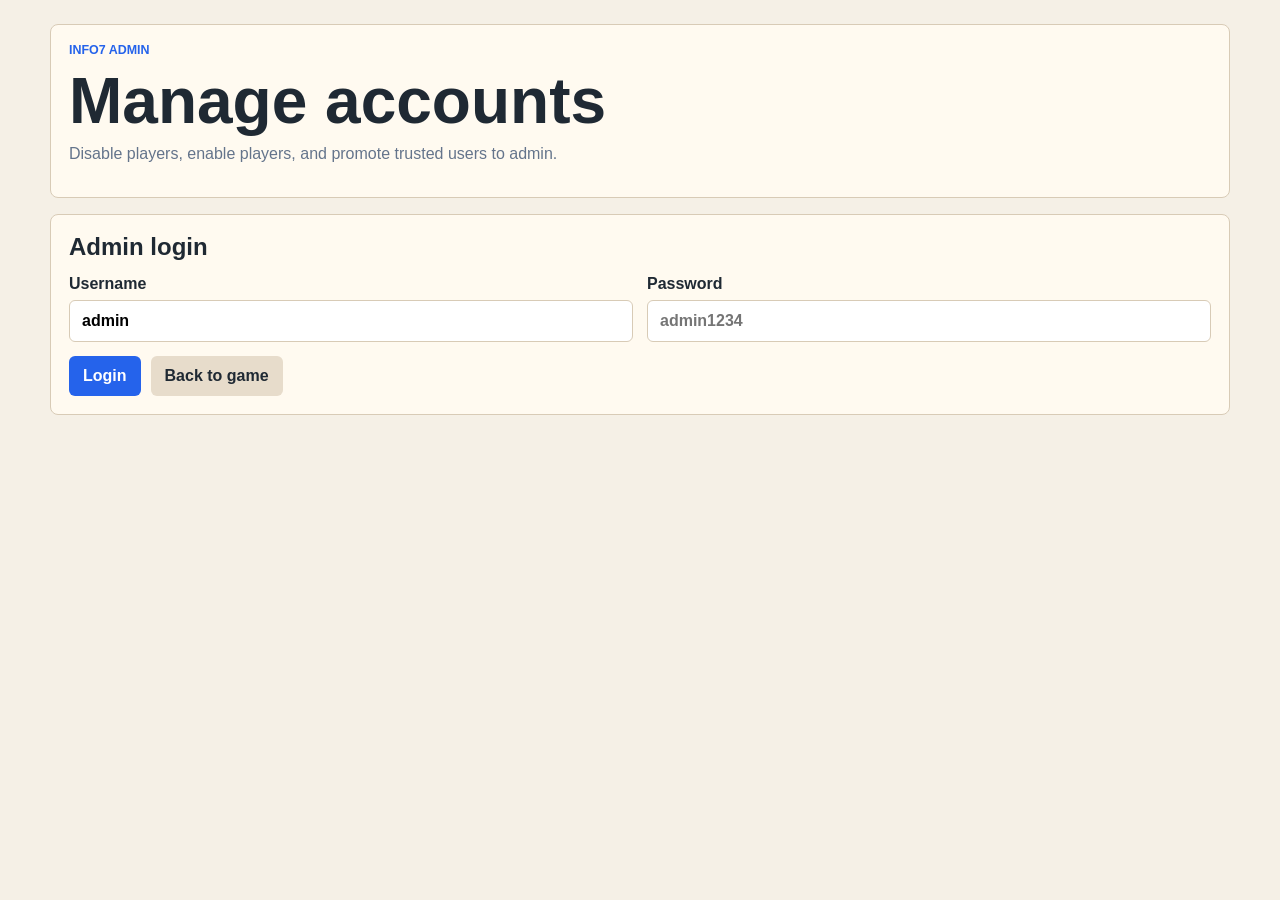
==== admin.html @ 7cdc0549 "Add files via upload" ====
<!doctype html>
<html lang="en">
  <head>
    <meta charset="utf-8">
    <meta name="viewport" content="width=device-width, initial-scale=1">
    <title>INFO7 Admin</title>
    <link rel="stylesheet" href="styles.css">
  </head>
  <body>
    <main class="app">
      <section class="panel hero">
        <p class="eyebrow">INFO7 Admin</p>
        <h1>Manage accounts</h1>
        <p class="muted">Disable players, enable players, and promote trusted users to admin.</p>
      </section>

      <section class="panel" id="loginPanel">
        <h2>Admin login</h2>
        <div class="grid two">
          <label>
            Username
            <input id="username" autocomplete="username" value="admin">
          </label>
          <label>
            Password
            <input id="password" type="password" autocomplete="current-password" placeholder="admin1234">
          </label>
        </div>
        <div class="actions">
          <button id="loginBtn">Login</button>
          <a class="button-link secondary-link" href="/">Back to game</a>
        </div>
      </section>

      <section class="panel hidden" id="adminPanel">
        <div class="topline">
          <div>
            <p class="eyebrow">Dashboard</p>
            <h2>Players</h2>
          </div>
          <button class="secondary" id="refreshBtn">Refresh</button>
        </div>
        <div class="table-wrap">
          <table>
            <thead>
              <tr>
                <th>ID</th>
                <th>Username</th>
                <th>Role</th>
                <th>Status</th>
                <th>Stats</th>
                <th>Actions</th>
              </tr>
            </thead>
            <tbody id="playersTable"></tbody>
          </table>
        </div>
      </section>

      <section class="panel hidden" id="roomsPanel">
        <h2>Recent rooms</h2>
        <div class="table-wrap">
          <table>
            <thead>
              <tr>
                <th>Code</th>
                <th>White</th>
                <th>Black</th>
                <th>Status</th>
                <th>Turn</th>
              </tr>
            </thead>
            <tbody id="roomsTable"></tbody>
          </table>
        </div>
      </section>

      <section class="panel hidden" id="databasePanel">
        <h2>Database</h2>
        <div class="database-grid">
          <p><strong>Path:</strong> <span id="databasePath">-</span></p>
          <p><strong>Size:</strong> <span id="databaseSize">-</span></p>
          <p><strong>Players:</strong> <span id="databasePlayers">-</span></p>
          <p><strong>Rooms:</strong> <span id="databaseRooms">-</span></p>
          <p><strong>Moves:</strong> <span id="databaseMoves">-</span></p>
        </div>
      </section>

      <p class="message" id="message"></p>
    </main>
    <script src="admin.js"></script>
  </body>
</html>
---- styles.css ----
:root {
  --bg: #f5f0e6;
  --text: #1f2933;
  --muted: #64748b;
  --panel: #fffaf0;
  --line: #d8cbb6;
  --primary: #2563eb;
  --primary-dark: #1d4ed8;
  --dark-square: #8b5a2b;
  --light-square: #f3d7a5;
  --selected: #facc15;
}

* {
  box-sizing: border-box;
}

body {
  margin: 0;
  min-height: 100vh;
  font-family: Arial, Helvetica, sans-serif;
  background: var(--bg);
  color: var(--text);
}

.app {
  width: min(1180px, calc(100% - 32px));
  margin: 0 auto;
  padding: 24px 0;
}

.panel {
  background: var(--panel);
  border: 1px solid var(--line);
  border-radius: 8px;
  padding: 18px;
  margin-bottom: 16px;
}

.hero {
  display: grid;
  gap: 8px;
}

h1,
h2,
h3,
p {
  margin-top: 0;
}

h1 {
  font-size: clamp(2rem, 5vw, 4rem);
  line-height: 1;
  margin-bottom: 4px;
}

h2 {
  margin-bottom: 14px;
}

h3 {
  margin: 18px 0 8px;
}

.eyebrow {
  color: var(--primary);
  font-weight: 700;
  letter-spacing: 0;
  text-transform: uppercase;
  font-size: 0.78rem;
  margin-bottom: 4px;
}

.muted,
.status-line {
  color: var(--muted);
}

.grid {
  display: grid;
  gap: 14px;
}

.two {
  grid-template-columns: repeat(2, minmax(0, 1fr));
}

label {
  display: grid;
  gap: 7px;
  font-weight: 700;
}

input {
  width: 100%;
  border: 1px solid var(--line);
  border-radius: 6px;
  padding: 11px 12px;
  font: inherit;
  background: white;
}

button {
  border: 0;
  border-radius: 6px;
  padding: 11px 14px;
  font: inherit;
  font-weight: 700;
  background: var(--primary);
  color: white;
  cursor: pointer;
}

button:hover {
  background: var(--primary-dark);
}

button.secondary {
  color: var(--text);
  background: #e7dccb;
}

button.secondary:hover {
  background: #d8cbb6;
}

.button-link {
  display: inline-flex;
  align-items: center;
  justify-content: center;
  border-radius: 6px;
  padding: 11px 14px;
  font-weight: 700;
  text-decoration: none;
}

.secondary-link {
  color: var(--text);
  background: #e7dccb;
}

.small {
  padding: 7px 10px;
  font-size: 0.9rem;
}

.actions,
.join-row,
.topline {
  display: flex;
  gap: 10px;
  align-items: center;
}

.actions {
  margin-top: 14px;
}

.topline {
  justify-content: space-between;
}

.game-layout {
  display: grid;
  grid-template-columns: minmax(320px, 1fr) 320px;
  gap: 16px;
}

.board-wrap {
  width: min(78vh, 100%);
  margin: 0 auto;
}

.board {
  width: 100%;
  aspect-ratio: 1;
  display: grid;
  grid-template-columns: repeat(8, 1fr);
  border: 2px solid #4b2e16;
}

.square {
  display: grid;
  place-items: center;
  border: 0;
  border-radius: 0;
  padding: 0;
  font-size: clamp(0.9rem, 3vw, 1.7rem);
  line-height: 1;
  font-family: Arial, Helvetica, sans-serif;
}

.square:hover {
  outline: 3px solid rgba(37, 99, 235, 0.55);
  outline-offset: -3px;
}

.square.light:hover {
  background: var(--light-square);
}

.square.dark:hover {
  background: var(--dark-square);
}

.square:focus-visible {
  outline: 4px solid var(--selected);
  outline-offset: -4px;
}

.light {
  background: var(--light-square);
}

.dark {
  background: var(--dark-square);
}

.selected {
  box-shadow: inset 0 0 0 5px var(--selected);
}

.piece {
  display: grid;
  place-items: center;
  width: 72%;
  height: 72%;
  border-radius: 999px;
  font-weight: 900;
  pointer-events: none;
}

.black-piece {
  color: #f8fafc;
  background: #111827;
  border: 2px solid #020617;
}

.white-piece {
  color: #111827;
  background: #fff7ed;
  border: 2px solid #111827;
}

.moves {
  max-height: 260px;
  overflow: auto;
  padding-left: 24px;
}

.message {
  min-height: 24px;
  font-weight: 700;
}

.table-wrap {
  overflow-x: auto;
}

table {
  width: 100%;
  border-collapse: collapse;
}

th,
td {
  border-bottom: 1px solid var(--line);
  padding: 10px;
  text-align: left;
}

.table-actions {
  display: flex;
  flex-wrap: wrap;
  gap: 8px;
}

.database-grid {
  display: grid;
  grid-template-columns: repeat(2, minmax(0, 1fr));
  gap: 10px 16px;
}

.database-grid p {
  margin-bottom: 0;
  overflow-wrap: anywhere;
}

.server-status {
  display: inline-flex;
  width: fit-content;
  border: 1px solid var(--line);
  border-radius: 999px;
  padding: 7px 12px;
  background: white;
  color: var(--muted);
  font-weight: 700;
}

.hidden {
  display: none;
}

@media (max-width: 820px) {
  .two,
  .game-layout {
    grid-template-columns: 1fr;
  }

  .topline {
    align-items: flex-start;
    flex-direction: column;
  }
}
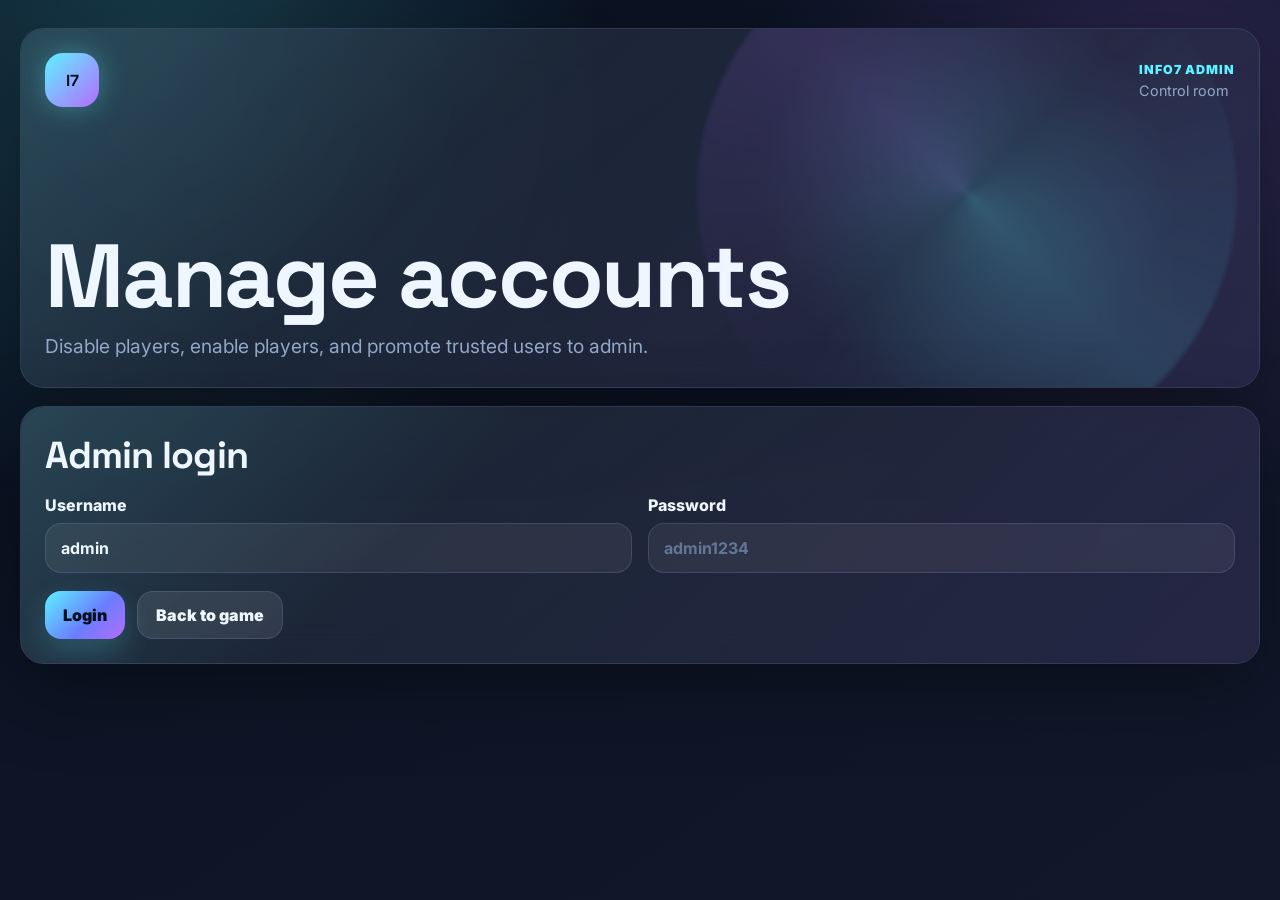
==== commit 2062b198: "Redesign chess frontend" ====
--- a/admin.html
+++ b/admin.html
@@ -4,17 +4,31 @@
     <meta charset="utf-8">
     <meta name="viewport" content="width=device-width, initial-scale=1">
     <title>INFO7 Admin</title>
+    <link rel="icon" href="data:image/svg+xml,%3Csvg xmlns='http://www.w3.org/2000/svg' viewBox='0 0 64 64'%3E%3Crect width='64' height='64' rx='16' fill='%2308121f'/%3E%3Cpath d='M18 50h28l-3-8H21l-3 8Zm8-12h12l3-24-9 7-9-7 3 24Z' fill='%235df2ff'/%3E%3Cpath d='M22 50h24l-2-5H20l2 5Z' fill='%23b56cff'/%3E%3C/svg%3E">
+    <link rel="preconnect" href="https://fonts.googleapis.com">
+    <link rel="preconnect" href="https://fonts.gstatic.com" crossorigin>
+    <link href="https://fonts.googleapis.com/css2?family=Inter:wght@400;500;600;700;800;900&family=Space+Grotesk:wght@600;700&display=swap" rel="stylesheet">
     <link rel="stylesheet" href="styles.css">
   </head>
   <body>
+    <div class="ambient ambient-one"></div>
+    <div class="ambient ambient-two"></div>
     <main class="app">
-      <section class="panel hero">
-        <p class="eyebrow">INFO7 Admin</p>
-        <h1>Manage accounts</h1>
-        <p class="muted">Disable players, enable players, and promote trusted users to admin.</p>
+      <section class="panel hero reveal-card">
+        <div class="brand-row">
+          <div class="brand-mark" aria-hidden="true">I7</div>
+          <div>
+            <p class="eyebrow">INFO7 Admin</p>
+            <p class="brand-subtitle">Control room</p>
+          </div>
+        </div>
+        <div class="hero-copy">
+          <h1>Manage accounts</h1>
+          <p class="muted">Disable players, enable players, and promote trusted users to admin.</p>
+        </div>
       </section>
 
-      <section class="panel" id="loginPanel">
+      <section class="panel reveal-card" id="loginPanel">
         <h2>Admin login</h2>
         <div class="grid two">
           <label>
@@ -32,7 +46,7 @@
         </div>
       </section>
 
-      <section class="panel hidden" id="adminPanel">
+      <section class="panel hidden reveal-card" id="adminPanel">
         <div class="topline">
           <div>
             <p class="eyebrow">Dashboard</p>
@@ -57,7 +71,7 @@
         </div>
       </section>
 
-      <section class="panel hidden" id="roomsPanel">
+      <section class="panel hidden reveal-card" id="roomsPanel">
         <h2>Recent rooms</h2>
         <div class="table-wrap">
           <table>
@@ -75,7 +89,7 @@
         </div>
       </section>
 
-      <section class="panel hidden" id="databasePanel">
+      <section class="panel hidden reveal-card" id="databasePanel">
         <h2>Database</h2>
         <div class="database-grid">
           <p><strong>Path:</strong> <span id="databasePath">-</span></p>
--- a/styles.css
+++ b/styles.css
@@ -1,45 +1,194 @@
 :root {
-  --bg: #f5f0e6;
-  --text: #1f2933;
-  --muted: #64748b;
-  --panel: #fffaf0;
-  --line: #d8cbb6;
-  --primary: #2563eb;
-  --primary-dark: #1d4ed8;
-  --dark-square: #8b5a2b;
-  --light-square: #f3d7a5;
-  --selected: #facc15;
+  color-scheme: dark;
+  --bg: #08111f;
+  --bg-2: #101a2c;
+  --panel: rgba(13, 24, 42, 0.74);
+  --panel-strong: rgba(15, 29, 52, 0.92);
+  --panel-soft: rgba(255, 255, 255, 0.055);
+  --line: rgba(170, 191, 255, 0.16);
+  --line-strong: rgba(112, 231, 255, 0.28);
+  --text: #eef6ff;
+  --muted: #94a8c7;
+  --muted-2: #637795;
+  --primary: #5df2ff;
+  --primary-dark: #15bad4;
+  --violet: #b56cff;
+  --gold: #ffc857;
+  --danger: #ff5c7a;
+  --success: #5dffb1;
+  --warning: #ffb45d;
+  --dark-square: #182338;
+  --light-square: #d7ebff;
+  --dark-square-2: #121b2f;
+  --light-square-2: #b8d5f7;
+  --selected: #5df2ff;
+  --shadow: 0 24px 80px rgba(0, 0, 0, 0.38);
+  --glow: 0 0 34px rgba(93, 242, 255, 0.27);
+  --radius: 24px;
+  --radius-sm: 14px;
+  --ease: cubic-bezier(0.2, 0.8, 0.2, 1);
 }
 
 * {
   box-sizing: border-box;
+}
+
+html {
+  min-height: 100%;
+  background: var(--bg);
+  scroll-behavior: smooth;
 }
 
 body {
   margin: 0;
   min-height: 100vh;
-  font-family: Arial, Helvetica, sans-serif;
-  background: var(--bg);
+  overflow-x: hidden;
+  font-family: "Inter", Arial, Helvetica, sans-serif;
+  background:
+    radial-gradient(circle at 12% 8%, rgba(93, 242, 255, 0.2), transparent 28rem),
+    radial-gradient(circle at 92% 12%, rgba(181, 108, 255, 0.18), transparent 26rem),
+    linear-gradient(145deg, #07101f 0%, #0d1526 44%, #11182a 100%);
   color: var(--text);
 }
 
+body::before {
+  content: "";
+  position: fixed;
+  inset: 0;
+  pointer-events: none;
+  z-index: -3;
+  background-image:
+    linear-gradient(rgba(255, 255, 255, 0.03) 1px, transparent 1px),
+    linear-gradient(90deg, rgba(255, 255, 255, 0.03) 1px, transparent 1px);
+  background-size: 54px 54px;
+  mask-image: linear-gradient(to bottom, rgba(0, 0, 0, 0.75), transparent 82%);
+}
+
+.ambient {
+  position: fixed;
+  z-index: -2;
+  width: 34rem;
+  height: 34rem;
+  border-radius: 999px;
+  filter: blur(36px);
+  opacity: 0.34;
+  pointer-events: none;
+  animation: floatGlow 11s var(--ease) infinite alternate;
+}
+
+.ambient-one {
+  top: -14rem;
+  left: -9rem;
+  background: rgba(93, 242, 255, 0.55);
+}
+
+.ambient-two {
+  right: -13rem;
+  bottom: -15rem;
+  background: rgba(181, 108, 255, 0.5);
+  animation-delay: -5s;
+}
+
 .app {
-  width: min(1180px, calc(100% - 32px));
+  width: min(1240px, calc(100% - 32px));
   margin: 0 auto;
-  padding: 24px 0;
+  padding: 28px 0 38px;
+}
+
+.game-view .app {
+  width: min(1480px, calc(100% - 24px));
 }
 
 .panel {
-  background: var(--panel);
+  position: relative;
+  overflow: hidden;
+  margin-bottom: 18px;
+  padding: 24px;
   border: 1px solid var(--line);
-  border-radius: 8px;
-  padding: 18px;
-  margin-bottom: 16px;
+  border-radius: var(--radius);
+  background:
+    linear-gradient(145deg, rgba(255, 255, 255, 0.085), rgba(255, 255, 255, 0.035)),
+    var(--panel);
+  box-shadow: var(--shadow);
+  backdrop-filter: blur(22px);
+}
+
+.panel::before {
+  content: "";
+  position: absolute;
+  inset: 0;
+  pointer-events: none;
+  border-radius: inherit;
+  background: linear-gradient(135deg, rgba(93, 242, 255, 0.18), transparent 34%, rgba(181, 108, 255, 0.13));
+  opacity: 0.72;
+}
+
+.panel > * {
+  position: relative;
+  z-index: 1;
+}
+
+.reveal-card {
+  animation: cardIn 0.55s var(--ease) both;
 }
 
 .hero {
-  display: grid;
-  gap: 8px;
+  min-height: 360px;
+  display: grid;
+  align-content: space-between;
+  gap: 32px;
+}
+
+.hero::after {
+  content: "";
+  position: absolute;
+  right: 22px;
+  bottom: -76px;
+  width: min(43vw, 540px);
+  aspect-ratio: 1;
+  border-radius: 50%;
+  background:
+    radial-gradient(circle, rgba(93, 242, 255, 0.2), transparent 54%),
+    conic-gradient(from 45deg, transparent, rgba(93, 242, 255, 0.18), transparent, rgba(181, 108, 255, 0.2), transparent);
+  filter: blur(2px);
+  opacity: 0.76;
+}
+
+.brand-row,
+.hero-meta,
+.actions,
+.join-row,
+.topline,
+.game-actions,
+.chat-head,
+.card-head,
+.side-header {
+  display: flex;
+  align-items: center;
+  gap: 12px;
+}
+
+.brand-row {
+  justify-content: space-between;
+}
+
+.brand-mark {
+  display: grid;
+  place-items: center;
+  width: 54px;
+  height: 54px;
+  border-radius: 18px;
+  color: #07101f;
+  font-family: "Space Grotesk", "Inter", sans-serif;
+  font-weight: 800;
+  background: linear-gradient(135deg, var(--primary), var(--violet));
+  box-shadow: 0 0 28px rgba(93, 242, 255, 0.36);
+}
+
+.brand-subtitle {
+  margin: 2px 0 0;
+  color: var(--muted);
+  font-size: 0.9rem;
 }
 
 h1,
@@ -49,27 +198,37 @@
   margin-top: 0;
 }
 
+h1,
+h2,
+h3 {
+  font-family: "Space Grotesk", "Inter", sans-serif;
+  letter-spacing: -0.025em;
+}
+
 h1 {
-  font-size: clamp(2rem, 5vw, 4rem);
-  line-height: 1;
-  margin-bottom: 4px;
+  max-width: 820px;
+  margin-bottom: 14px;
+  font-size: clamp(2.7rem, 7vw, 6.8rem);
+  line-height: 0.9;
 }
 
 h2 {
-  margin-bottom: 14px;
+  margin-bottom: 16px;
+  font-size: clamp(1.6rem, 3vw, 2.35rem);
 }
 
 h3 {
-  margin: 18px 0 8px;
+  margin: 0;
+  font-size: 1.08rem;
 }
 
 .eyebrow {
+  margin-bottom: 5px;
   color: var(--primary);
-  font-weight: 700;
-  letter-spacing: 0;
+  font-size: 0.78rem;
+  font-weight: 900;
+  letter-spacing: 0.08em;
   text-transform: uppercase;
-  font-size: 0.78rem;
-  margin-bottom: 4px;
 }
 
 .muted,
@@ -77,9 +236,77 @@
   color: var(--muted);
 }
 
+.muted {
+  max-width: 760px;
+  margin-bottom: 0;
+  font-size: clamp(1rem, 1.5vw, 1.2rem);
+  line-height: 1.7;
+}
+
+.soft-pill,
+.server-status,
+.room-badge,
+.mini-label {
+  display: inline-flex;
+  align-items: center;
+  width: fit-content;
+  border: 1px solid var(--line-strong);
+  border-radius: 999px;
+  background: rgba(93, 242, 255, 0.09);
+  color: var(--text);
+  font-weight: 800;
+  box-shadow: inset 0 1px 0 rgba(255, 255, 255, 0.09);
+}
+
+.server-status {
+  gap: 8px;
+  padding: 9px 14px;
+}
+
+.server-status::before,
+.status-dot {
+  content: "";
+  flex: 0 0 auto;
+  width: 10px;
+  height: 10px;
+  border-radius: 999px;
+  background: var(--success);
+  box-shadow: 0 0 16px var(--success);
+  animation: pulseDot 1.5s ease-in-out infinite;
+}
+
+.room-waiting .status-dot {
+  background: var(--warning);
+  box-shadow: 0 0 16px var(--warning);
+}
+
+.room-playing .status-dot {
+  background: var(--success);
+  box-shadow: 0 0 16px var(--success);
+}
+
+.room-playing #turnText {
+  color: var(--primary);
+  text-shadow: 0 0 22px rgba(93, 242, 255, 0.24);
+}
+
+.soft-pill,
+.mini-label {
+  padding: 8px 12px;
+  color: var(--muted);
+  font-size: 0.82rem;
+}
+
+.room-badge {
+  margin-left: 7px;
+  padding: 7px 12px;
+  color: var(--primary);
+  letter-spacing: 0.08em;
+}
+
 .grid {
   display: grid;
-  gap: 14px;
+  gap: 16px;
 }
 
 .two {
@@ -88,73 +315,103 @@
 
 label {
   display: grid;
-  gap: 7px;
-  font-weight: 700;
+  gap: 8px;
+  color: var(--text);
+  font-weight: 800;
 }
 
 input {
   width: 100%;
+  min-height: 50px;
   border: 1px solid var(--line);
-  border-radius: 6px;
-  padding: 11px 12px;
-  font: inherit;
-  background: white;
-}
-
-button {
-  border: 0;
-  border-radius: 6px;
-  padding: 11px 14px;
+  border-radius: 16px;
+  padding: 13px 15px;
+  outline: none;
+  background: rgba(255, 255, 255, 0.065);
+  color: var(--text);
   font: inherit;
   font-weight: 700;
-  background: var(--primary);
-  color: white;
-  cursor: pointer;
-}
-
-button:hover {
-  background: var(--primary-dark);
-}
-
-button.secondary {
-  color: var(--text);
-  background: #e7dccb;
-}
-
-button.secondary:hover {
-  background: #d8cbb6;
-}
-
+  transition: border-color 0.22s var(--ease), box-shadow 0.22s var(--ease), background 0.22s var(--ease);
+}
+
+input::placeholder {
+  color: var(--muted-2);
+}
+
+input:focus {
+  border-color: var(--primary);
+  background: rgba(93, 242, 255, 0.08);
+  box-shadow: 0 0 0 4px rgba(93, 242, 255, 0.1), var(--glow);
+}
+
+button,
 .button-link {
+  position: relative;
   display: inline-flex;
   align-items: center;
   justify-content: center;
-  border-radius: 6px;
-  padding: 11px 14px;
-  font-weight: 700;
+  min-height: 48px;
+  border: 0;
+  border-radius: 16px;
+  padding: 12px 18px;
+  overflow: hidden;
+  background: linear-gradient(135deg, var(--primary), #6a7dff 58%, var(--violet));
+  color: #06101e;
+  cursor: pointer;
+  font: inherit;
+  font-weight: 900;
   text-decoration: none;
-}
-
+  box-shadow: 0 13px 30px rgba(93, 242, 255, 0.2);
+  transition: transform 0.2s var(--ease), box-shadow 0.2s var(--ease), filter 0.2s var(--ease);
+}
+
+button:hover,
+.button-link:hover {
+  transform: translateY(-2px) scale(1.015);
+  filter: saturate(1.1);
+  box-shadow: 0 18px 40px rgba(93, 242, 255, 0.28);
+}
+
+button:active,
+.button-link:active {
+  transform: translateY(0) scale(0.985);
+}
+
+button.secondary,
 .secondary-link {
   color: var(--text);
-  background: #e7dccb;
+  background: rgba(255, 255, 255, 0.095);
+  border: 1px solid var(--line);
+  box-shadow: none;
+}
+
+button.secondary:hover,
+.secondary-link:hover {
+  background: rgba(93, 242, 255, 0.13);
+  border-color: var(--line-strong);
+}
+
+.ripple {
+  position: absolute;
+  width: 18px;
+  height: 18px;
+  border-radius: 999px;
+  transform: translate(-50%, -50%) scale(0);
+  background: rgba(255, 255, 255, 0.56);
+  pointer-events: none;
+  animation: ripple 0.62s ease-out forwards;
 }
 
 .small {
-  padding: 7px 10px;
-  font-size: 0.9rem;
-}
-
-.actions,
-.join-row,
-.topline {
-  display: flex;
-  gap: 10px;
-  align-items: center;
+  min-height: 36px;
+  padding: 8px 11px;
+  border-radius: 12px;
+  font-size: 0.88rem;
 }
 
 .actions {
-  margin-top: 14px;
+  margin-top: 18px;
+  flex-wrap: wrap;
 }
 
 .topline {
@@ -163,13 +420,44 @@
 
 .game-layout {
   display: grid;
-  grid-template-columns: minmax(320px, 1fr) 320px;
-  gap: 16px;
+  grid-template-columns: minmax(440px, 1fr) minmax(340px, 430px);
+  gap: 22px;
+  align-items: start;
+}
+
+.game-topline {
+  margin-bottom: 18px;
+}
+
+.waiting-line {
+  display: inline-flex;
+  align-items: center;
+  gap: 9px;
+  color: var(--muted);
+  font-size: 0.92rem;
+  font-weight: 700;
+}
+
+.room-panel .grid {
+  align-items: end;
+}
+
+.board-panel {
+  min-height: calc(100vh - 56px);
 }
 
 .board-wrap {
   width: min(78vh, 100%);
   margin: 0 auto;
+  padding: clamp(10px, 1.4vw, 18px);
+  border-radius: 30px;
+  background:
+    linear-gradient(145deg, rgba(93, 242, 255, 0.22), rgba(181, 108, 255, 0.11)),
+    rgba(255, 255, 255, 0.055);
+  box-shadow:
+    inset 0 1px 0 rgba(255, 255, 255, 0.18),
+    0 34px 90px rgba(0, 0, 0, 0.42),
+    0 0 60px rgba(93, 242, 255, 0.16);
 }
 
 .board {
@@ -177,81 +465,395 @@
   aspect-ratio: 1;
   display: grid;
   grid-template-columns: repeat(8, 1fr);
-  border: 2px solid #4b2e16;
+  border: 1px solid rgba(255, 255, 255, 0.18);
+  border-radius: 22px;
+  overflow: hidden;
+  background: #0b1220;
+  box-shadow:
+    inset 0 0 0 1px rgba(3, 8, 16, 0.72),
+    inset 0 20px 42px rgba(255, 255, 255, 0.05);
 }
 
 .square {
+  position: relative;
   display: grid;
   place-items: center;
   border: 0;
   border-radius: 0;
   padding: 0;
-  font-size: clamp(0.9rem, 3vw, 1.7rem);
+  outline: 0;
+  font-family: "Inter", Arial, Helvetica, sans-serif;
   line-height: 1;
-  font-family: Arial, Helvetica, sans-serif;
+  isolation: isolate;
+  transition: transform 0.18s var(--ease), box-shadow 0.18s var(--ease), filter 0.18s var(--ease);
+}
+
+.square::before {
+  content: "";
+  position: absolute;
+  inset: 0;
+  z-index: -1;
+  opacity: 0;
+  background: radial-gradient(circle, rgba(93, 242, 255, 0.34), transparent 62%);
+  transition: opacity 0.2s var(--ease);
+}
+
+.square:hover::before,
+.square:focus-visible::before {
+  opacity: 1;
 }
 
 .square:hover {
-  outline: 3px solid rgba(37, 99, 235, 0.55);
-  outline-offset: -3px;
-}
-
-.square.light:hover {
-  background: var(--light-square);
-}
-
-.square.dark:hover {
-  background: var(--dark-square);
-}
-
-.square:focus-visible {
-  outline: 4px solid var(--selected);
-  outline-offset: -4px;
+  filter: brightness(1.1);
+}
+
+.square.locked {
+  cursor: default;
 }
 
 .light {
-  background: var(--light-square);
+  background:
+    linear-gradient(145deg, rgba(255, 255, 255, 0.22), transparent 55%),
+    linear-gradient(135deg, var(--light-square), var(--light-square-2));
 }
 
 .dark {
-  background: var(--dark-square);
+  background:
+    linear-gradient(145deg, rgba(255, 255, 255, 0.07), transparent 48%),
+    linear-gradient(135deg, var(--dark-square), var(--dark-square-2));
 }
 
 .selected {
-  box-shadow: inset 0 0 0 5px var(--selected);
+  box-shadow:
+    inset 0 0 0 4px var(--selected),
+    inset 0 0 24px rgba(93, 242, 255, 0.28);
+  animation: selectedPulse 1.15s ease-in-out infinite alternate;
+}
+
+.last-move {
+  box-shadow: inset 0 0 0 4px rgba(255, 200, 87, 0.64);
+}
+
+.own-piece:not(.locked) {
+  cursor: pointer;
+}
+
+.own-piece:not(.locked):hover .piece {
+  transform: translateY(-3px) scale(1.04);
+}
+
+.square[data-rank]::after,
+.square[data-file] .coord-file {
+  position: absolute;
+  z-index: 3;
+  pointer-events: none;
+}
+
+.square[data-rank]::after {
+  content: attr(data-rank);
+  top: 7px;
+  left: 8px;
+  color: rgba(255, 255, 255, 0.72);
+  font-size: clamp(0.62rem, 1.1vw, 0.82rem);
+  font-weight: 900;
+}
+
+.square[data-file] .coord-file {
+  right: 8px;
+  bottom: 7px;
+  color: rgba(255, 255, 255, 0.72);
+  font-size: clamp(0.62rem, 1.1vw, 0.82rem);
+  font-weight: 900;
+}
+
+.light[data-rank]::after,
+.light[data-file] .coord-file {
+  color: rgba(18, 31, 54, 0.72);
 }
 
 .piece {
+  display: block;
+  position: relative;
+  z-index: 2;
+  width: auto;
+  height: auto;
+  border: 0;
+  border-radius: 0;
+  background: transparent;
+  font-family: "Segoe UI Symbol", "Noto Sans Symbols 2", "Arial Unicode MS", serif;
+  font-size: clamp(2.25rem, 5.55vw, 4.65rem);
+  font-weight: 400;
+  line-height: 0.88;
+  pointer-events: none;
+  text-rendering: geometricPrecision;
+  transition: transform 0.24s var(--ease), filter 0.24s var(--ease), opacity 0.24s var(--ease);
+  animation: pieceIn 0.28s var(--ease) both;
+}
+
+.black-piece {
+  color: #07101e;
+  text-shadow:
+    0 1px 0 rgba(255, 255, 255, 0.32),
+    0 10px 18px rgba(0, 0, 0, 0.46);
+}
+
+.white-piece {
+  color: #fff9ee;
+  text-shadow:
+    1px 0 0 #07101e,
+    -1px 0 0 #07101e,
+    0 1px 0 #07101e,
+    0 -1px 0 #07101e,
+    0 10px 18px rgba(0, 0, 0, 0.42);
+}
+
+.own-piece:not(.locked) .piece {
+  filter: drop-shadow(0 0 9px rgba(93, 242, 255, 0.28));
+}
+
+.side-panel {
+  position: sticky;
+  top: 18px;
+  display: grid;
+  gap: 14px;
+}
+
+.side-header h2 {
+  margin-bottom: 0;
+}
+
+.status-card,
+.manual-card,
+.moves-card,
+.chat-box {
+  border: 1px solid var(--line);
+  border-radius: 20px;
+  background: rgba(255, 255, 255, 0.055);
+  box-shadow: inset 0 1px 0 rgba(255, 255, 255, 0.06);
+}
+
+.status-card {
+  display: flex;
+  align-items: center;
+  gap: 12px;
+  padding: 14px;
+}
+
+.status-card p {
+  margin: 0;
+  font-weight: 800;
+}
+
+.status-icon {
   display: grid;
   place-items: center;
-  width: 72%;
-  height: 72%;
+  width: 34px;
+  height: 34px;
+  border-radius: 12px;
+  color: #07101f;
+  background: linear-gradient(135deg, var(--primary), var(--violet));
+  font-weight: 900;
+}
+
+.manual-card,
+.moves-card {
+  padding: 14px;
+}
+
+.card-head {
+  justify-content: space-between;
+  margin-bottom: 10px;
+}
+
+.moves {
+  display: grid;
+  gap: 8px;
+  max-height: 228px;
+  margin: 0;
+  padding: 0;
+  overflow: auto;
+  list-style: none;
+  scrollbar-color: rgba(93, 242, 255, 0.45) transparent;
+}
+
+.moves li {
+  display: grid;
+  grid-template-columns: auto 1fr;
+  gap: 9px;
+  align-items: center;
+  padding: 10px 11px;
+  border: 1px solid var(--line);
+  border-radius: 14px;
+  background: rgba(255, 255, 255, 0.045);
+  color: var(--text);
+  font-weight: 800;
+  animation: slideIn 0.24s var(--ease) both;
+}
+
+.move-number {
+  display: grid;
+  place-items: center;
+  min-width: 30px;
+  height: 30px;
+  border-radius: 10px;
+  background: rgba(93, 242, 255, 0.12);
+  color: var(--primary);
+  font-size: 0.78rem;
+}
+
+.latest-move {
+  border-color: rgba(255, 200, 87, 0.48) !important;
+  box-shadow: 0 0 24px rgba(255, 200, 87, 0.12);
+}
+
+.chat-box {
+  overflow: hidden;
+}
+
+.chat-head {
+  justify-content: space-between;
+  padding: 15px;
+  border-bottom: 1px solid var(--line);
+  background: linear-gradient(135deg, rgba(93, 242, 255, 0.12), rgba(181, 108, 255, 0.08));
+}
+
+.chat-head h3 {
+  margin-bottom: 2px;
+}
+
+.chat-head span {
+  color: var(--muted);
+  font-size: 0.82rem;
+  font-weight: 800;
+}
+
+.typing-indicator {
+  display: inline-flex;
+  align-items: center;
+  gap: 4px;
+  min-width: 34px;
+}
+
+.typing-indicator i {
+  display: block;
+  width: 6px;
+  height: 6px;
   border-radius: 999px;
+  background: var(--primary);
+  animation: typingDot 1.2s ease-in-out infinite;
+}
+
+.typing-indicator i:nth-child(2) {
+  animation-delay: 0.15s;
+}
+
+.typing-indicator i:nth-child(3) {
+  animation-delay: 0.3s;
+}
+
+.chat-messages {
+  display: flex;
+  flex-direction: column;
+  gap: 12px;
+  min-height: 250px;
+  max-height: 340px;
+  padding: 15px;
+  overflow-y: auto;
+  scrollbar-color: rgba(93, 242, 255, 0.45) transparent;
+}
+
+.chat-message {
+  display: grid;
+  grid-template-columns: 34px minmax(0, 1fr);
+  gap: 9px;
+  width: min(92%, 360px);
+  animation: chatIn 0.28s var(--ease) both;
+}
+
+.chat-message.mine {
+  align-self: flex-end;
+}
+
+.chat-message.theirs {
+  align-self: flex-start;
+}
+
+.chat-avatar {
+  display: grid;
+  place-items: center;
+  width: 34px;
+  height: 34px;
+  border-radius: 13px;
+  color: #07101f;
+  background: linear-gradient(135deg, var(--primary), var(--violet));
+  font-size: 0.78rem;
   font-weight: 900;
-  pointer-events: none;
-}
-
-.black-piece {
-  color: #f8fafc;
-  background: #111827;
-  border: 2px solid #020617;
-}
-
-.white-piece {
-  color: #111827;
-  background: #fff7ed;
-  border: 2px solid #111827;
-}
-
-.moves {
-  max-height: 260px;
-  overflow: auto;
-  padding-left: 24px;
+  box-shadow: 0 0 20px rgba(93, 242, 255, 0.2);
+}
+
+.chat-bubble {
+  min-width: 0;
+  padding: 10px 12px;
+  border: 1px solid var(--line);
+  border-radius: 16px 16px 16px 6px;
+  background: rgba(255, 255, 255, 0.075);
+}
+
+.mine .chat-bubble {
+  border-color: rgba(93, 242, 255, 0.36);
+  border-radius: 16px 16px 6px 16px;
+  background: linear-gradient(135deg, rgba(93, 242, 255, 0.2), rgba(181, 108, 255, 0.16));
+}
+
+.chat-author {
+  display: flex;
+  justify-content: space-between;
+  gap: 10px;
+  margin-bottom: 4px;
+  color: var(--primary);
+  font-size: 0.74rem;
+  font-weight: 900;
+}
+
+.chat-time {
+  color: var(--muted-2);
+  font-weight: 700;
+}
+
+.chat-message p {
+  margin: 0;
+  color: var(--text);
+  overflow-wrap: anywhere;
+  line-height: 1.45;
+}
+
+.chat-input-row {
+  display: grid;
+  grid-template-columns: 1fr auto;
+  gap: 10px;
+  padding: 14px;
+  border-top: 1px solid var(--line);
+  background: rgba(4, 10, 20, 0.42);
 }
 
 .message {
-  min-height: 24px;
-  font-weight: 700;
+  min-height: 28px;
+  margin: 8px 0 0;
+  padding-left: 6px;
+  font-weight: 900;
+  transition: color 0.2s var(--ease), transform 0.2s var(--ease);
+}
+
+.message:not(:empty) {
+  animation: messagePop 0.25s var(--ease) both;
+}
+
+.message.ok {
+  color: var(--success) !important;
+}
+
+.message.error {
+  color: var(--danger) !important;
 }
 
 .table-wrap {
@@ -266,8 +868,14 @@
 th,
 td {
   border-bottom: 1px solid var(--line);
-  padding: 10px;
+  padding: 12px 10px;
   text-align: left;
+}
+
+th {
+  color: var(--primary);
+  font-size: 0.82rem;
+  text-transform: uppercase;
 }
 
 .table-actions {
@@ -279,7 +887,7 @@
 .database-grid {
   display: grid;
   grid-template-columns: repeat(2, minmax(0, 1fr));
-  gap: 10px 16px;
+  gap: 12px 16px;
 }
 
 .database-grid p {
@@ -287,29 +895,197 @@
   overflow-wrap: anywhere;
 }
 
-.server-status {
-  display: inline-flex;
-  width: fit-content;
-  border: 1px solid var(--line);
-  border-radius: 999px;
-  padding: 7px 12px;
-  background: white;
-  color: var(--muted);
-  font-weight: 700;
-}
-
 .hidden {
-  display: none;
-}
-
-@media (max-width: 820px) {
-  .two,
+  display: none !important;
+}
+
+@keyframes cardIn {
+  from {
+    opacity: 0;
+    transform: translateY(18px);
+  }
+  to {
+    opacity: 1;
+    transform: translateY(0);
+  }
+}
+
+@keyframes floatGlow {
+  from {
+    transform: translate3d(0, 0, 0) scale(1);
+  }
+  to {
+    transform: translate3d(22px, 18px, 0) scale(1.07);
+  }
+}
+
+@keyframes pulseDot {
+  0%, 100% {
+    opacity: 0.72;
+    transform: scale(0.9);
+  }
+  50% {
+    opacity: 1;
+    transform: scale(1.16);
+  }
+}
+
+@keyframes selectedPulse {
+  from {
+    filter: brightness(1);
+  }
+  to {
+    filter: brightness(1.16);
+  }
+}
+
+@keyframes pieceIn {
+  from {
+    opacity: 0;
+    transform: scale(0.78) translateY(8px);
+  }
+  to {
+    opacity: 1;
+    transform: scale(1) translateY(0);
+  }
+}
+
+@keyframes slideIn {
+  from {
+    opacity: 0;
+    transform: translateX(10px);
+  }
+  to {
+    opacity: 1;
+    transform: translateX(0);
+  }
+}
+
+@keyframes chatIn {
+  from {
+    opacity: 0;
+    transform: translateY(8px) scale(0.98);
+  }
+  to {
+    opacity: 1;
+    transform: translateY(0) scale(1);
+  }
+}
+
+@keyframes typingDot {
+  0%, 100% {
+    opacity: 0.35;
+    transform: translateY(0);
+  }
+  50% {
+    opacity: 1;
+    transform: translateY(-4px);
+  }
+}
+
+@keyframes ripple {
+  to {
+    opacity: 0;
+    transform: translate(-50%, -50%) scale(18);
+  }
+}
+
+@keyframes messagePop {
+  from {
+    opacity: 0;
+    transform: translateY(4px);
+  }
+  to {
+    opacity: 1;
+    transform: translateY(0);
+  }
+}
+
+@media (max-width: 1060px) {
   .game-layout {
     grid-template-columns: 1fr;
   }
 
-  .topline {
-    align-items: flex-start;
+  .board-panel {
+    min-height: auto;
+  }
+
+  .side-panel {
+    position: static;
+  }
+
+  .board-wrap {
+    width: min(86vh, 100%);
+  }
+}
+
+@media (max-width: 760px) {
+  .app,
+  .game-view .app {
+    width: min(100% - 18px, 100%);
+    padding-top: 12px;
+  }
+
+  .panel {
+    padding: 16px;
+    border-radius: 20px;
+  }
+
+  .hero {
+    min-height: 310px;
+  }
+
+  .two {
+    grid-template-columns: 1fr;
+  }
+
+  .topline,
+  .game-actions,
+  .hero-meta {
+    align-items: stretch;
     flex-direction: column;
   }
-}
+
+  .game-actions,
+  .game-actions button,
+  .join-row button {
+    width: 100%;
+  }
+
+  .join-row {
+    align-items: stretch;
+  }
+
+  .board-wrap {
+    padding: 7px;
+    border-radius: 20px;
+  }
+
+  .board {
+    border-radius: 14px;
+  }
+
+  .piece {
+    font-size: clamp(1.65rem, 10.6vw, 3.4rem);
+  }
+
+  .chat-input-row,
+  .join-row {
+    grid-template-columns: 1fr;
+  }
+
+  .database-grid {
+    grid-template-columns: 1fr;
+  }
+}
+
+@media (prefers-reduced-motion: reduce) {
+  *,
+  *::before,
+  *::after {
+    animation-duration: 0.01ms !important;
+    animation-iteration-count: 1 !important;
+    scroll-behavior: auto !important;
+    transition-duration: 0.01ms !important;
+  }
+}
